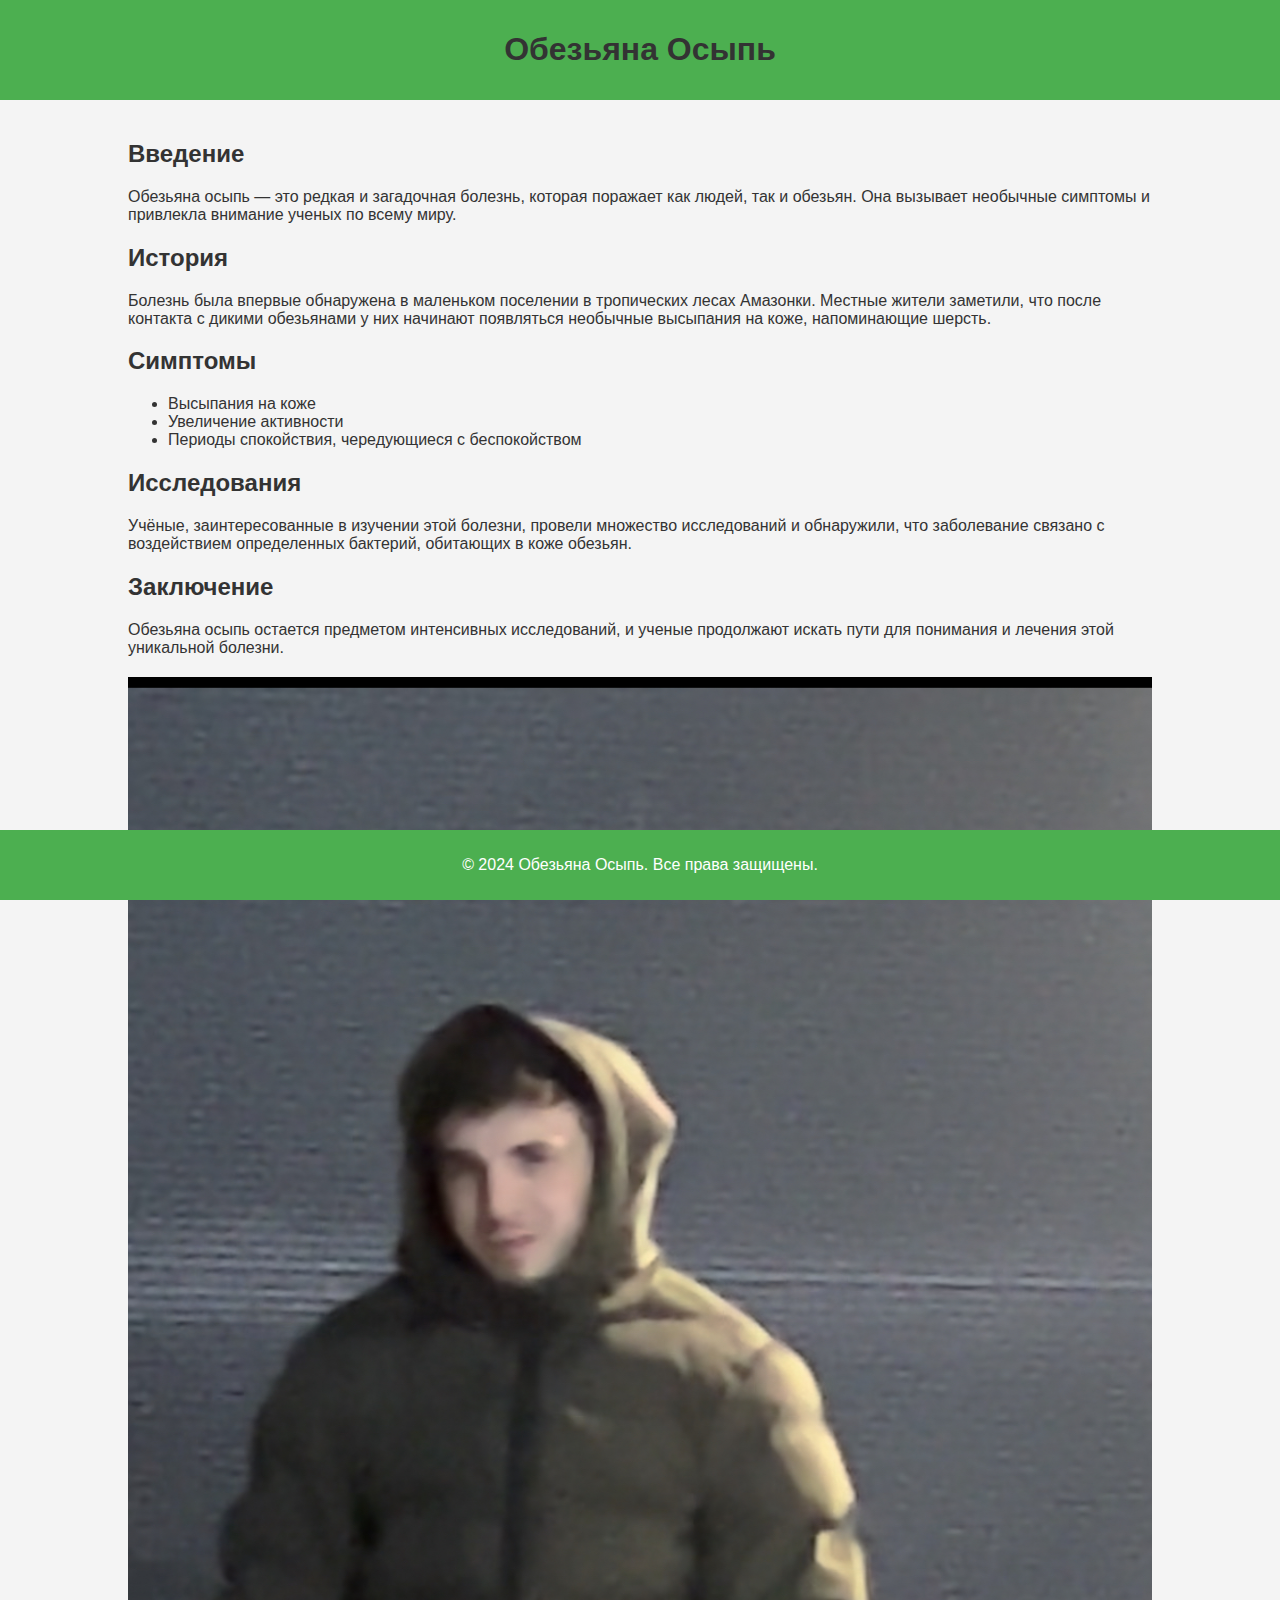
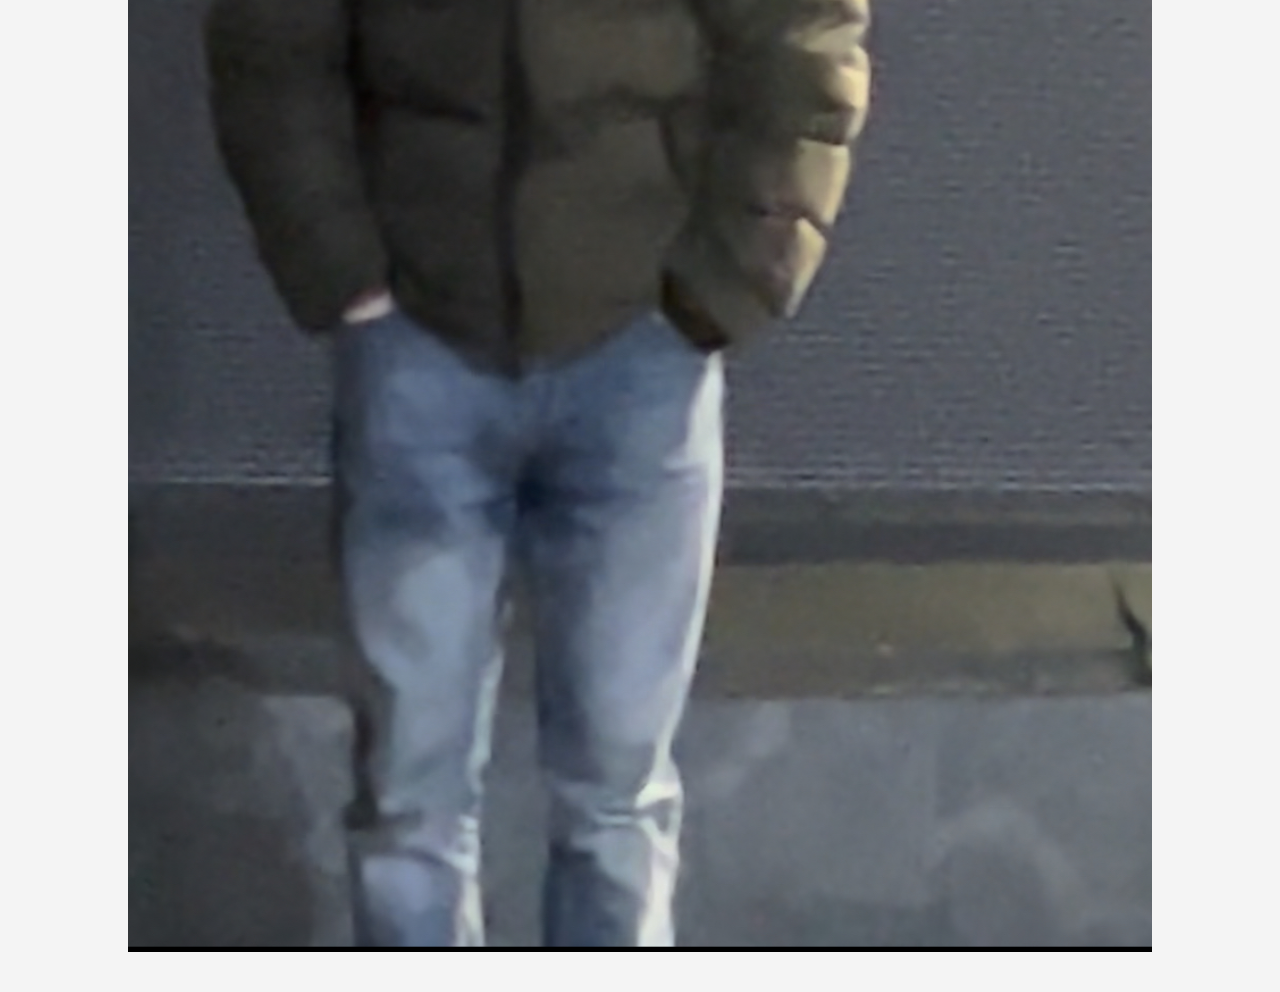
==== Site from Asuka.html @ ecda6715 "Add files via upload" ====
<!DOCTYPE html>
<html lang="ru">
<head>
    <meta charset="UTF-8">
    <meta name="viewport" content="width=device-width, initial-scale=1.0">
    <title>Обезьяна Осыпь</title>
    <style>
        body {
            font-family: Arial, sans-serif;
            background-color: #f4f4f4;
            color: #333;
            margin: 0;
            padding: 0;
        }
        header {
            background-color: #4CAF50;
            color: white;
            padding: 10px 0;
            text-align: center;
        }
        .container {
            width: 80%;
            margin: 0 auto;
            padding: 20px;
        }
        h1, h2 {
            color: #333;
        }
        img {
            display: block;
            margin: 20px auto;
            max-width: 100%;
            height: auto;
        }
        footer {
            text-align: center;
            padding: 10px 0;
            background-color: #4CAF50;
            color: white;
            position: fixed;
            width: 100%;
            bottom: 0;
        }
    </style>
</head>
<body>

    <header>
        <h1>Обезьяна Осыпь</h1>
    </header>

    <div class="container">
        <h2>Введение</h2>
        <p>Обезьяна осыпь — это редкая и загадочная болезнь, которая поражает как людей, так и обезьян. Она вызывает необычные симптомы и привлекла внимание ученых по всему миру.</p>

        <h2>История</h2>
        <p>Болезнь была впервые обнаружена в маленьком поселении в тропических лесах Амазонки. Местные жители заметили, что после контакта с дикими обезьянами у них начинают появляться необычные высыпания на коже, напоминающие шерсть.</p>

        <h2>Симптомы</h2>
        <ul>
            <li>Высыпания на коже</li>
            <li>Увеличение активности</li>
            <li>Периоды спокойствия, чередующиеся с беспокойством</li>
        </ul>

        <h2>Исследования</h2>
        <p>Учёные, заинтересованные в изучении этой болезни, провели множество исследований и обнаружили, что заболевание связано с воздействием определенных бактерий, обитающих в коже обезьян.</p>

        <h2>Заключение</h2>
        <p>Обезьяна осыпь остается предметом интенсивных исследований, и ученые продолжают искать пути для понимания и лечения этой уникальной болезни.</p>

        <!-- Изображение -->
        <img src="rost.png" alt="Рост высыпаний на коже" />
    </div>

    <footer>
        <p>&copy; 2024 Обезьяна Осыпь. Все права защищены.</p>
    </footer>

</body>
</html>
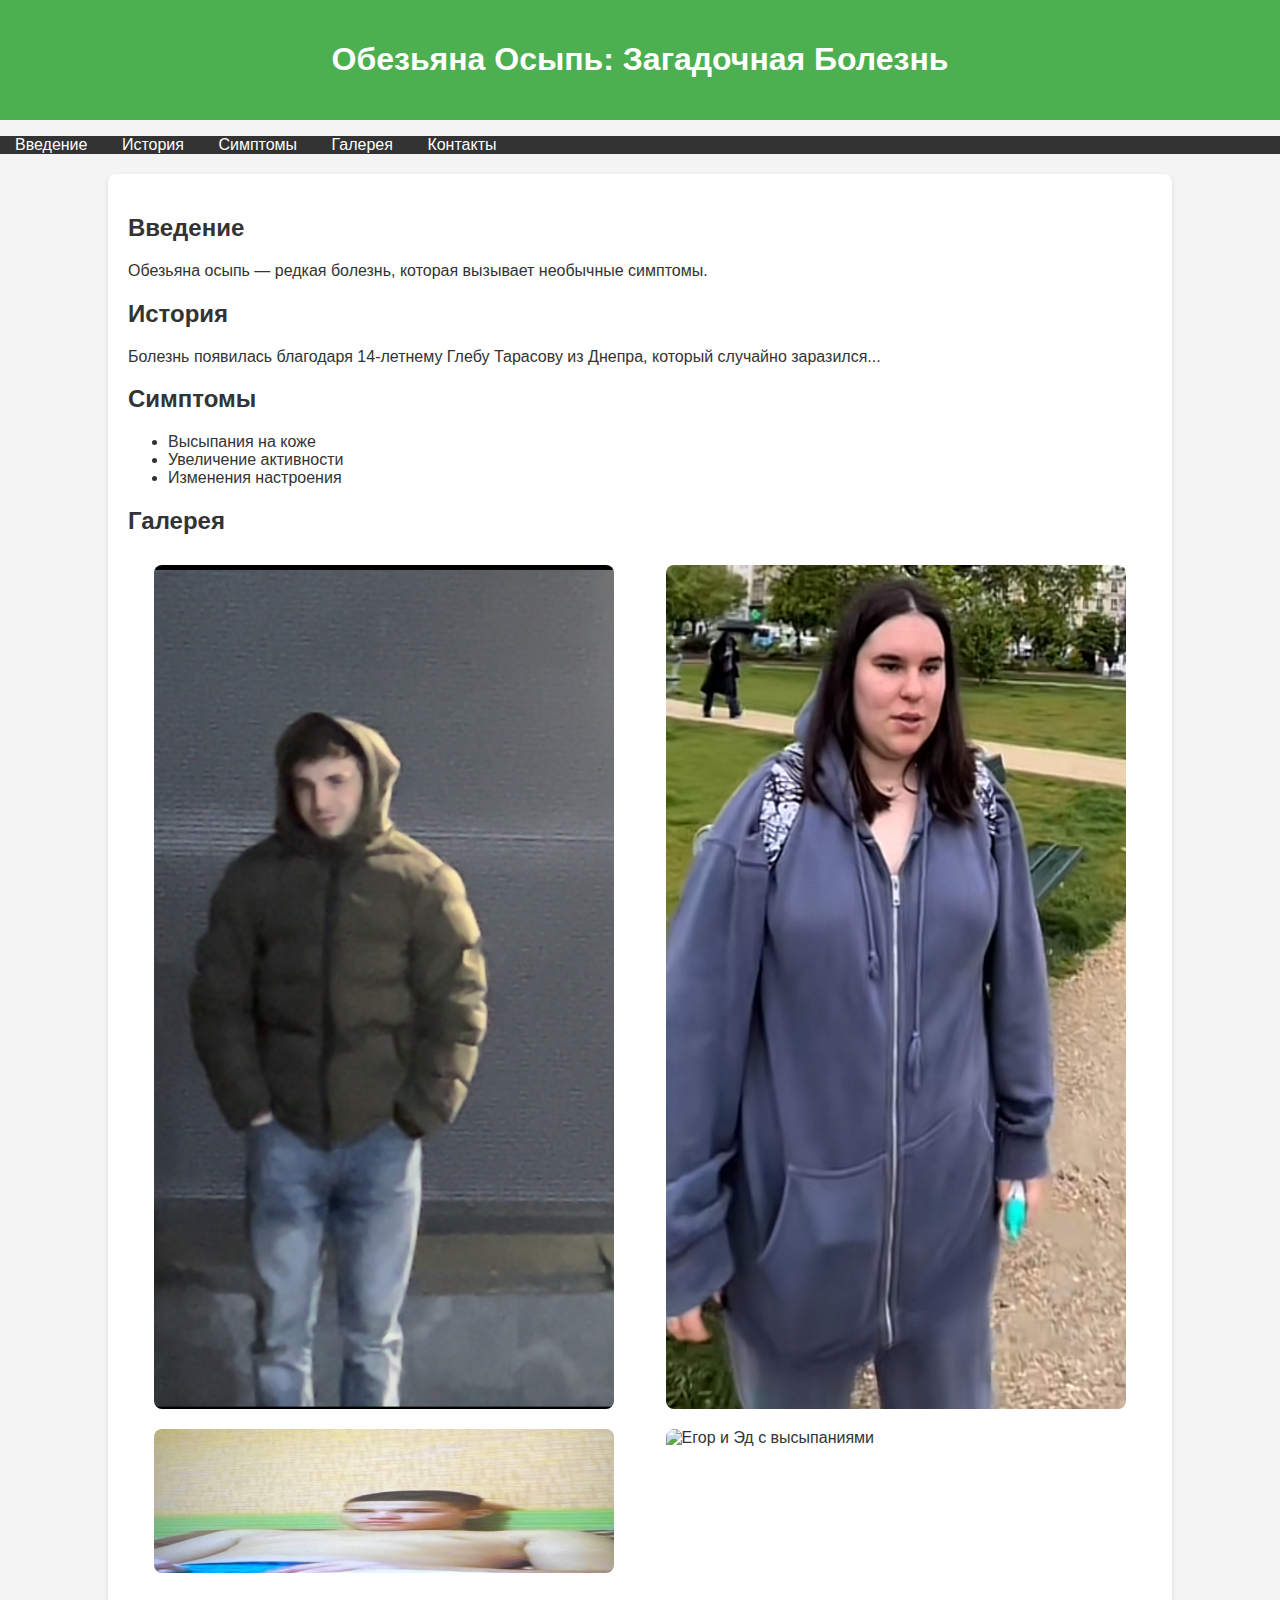
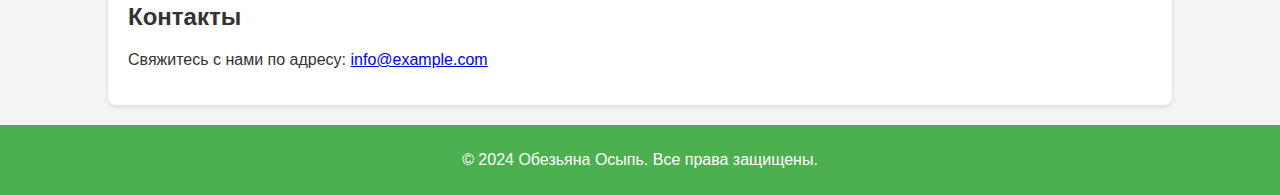
==== commit 4ca72f98: "Update Site from Asuka.html" ====
--- a/Site from Asuka.html
+++ b/Site from Asuka.html
@@ -4,73 +4,58 @@
     <meta charset="UTF-8">
     <meta name="viewport" content="width=device-width, initial-scale=1.0">
     <title>Обезьяна Осыпь</title>
-    <style>
-        body {
-            font-family: Arial, sans-serif;
-            background-color: #f4f4f4;
-            color: #333;
-            margin: 0;
-            padding: 0;
-        }
-        header {
-            background-color: #4CAF50;
-            color: white;
-            padding: 10px 0;
-            text-align: center;
-        }
-        .container {
-            width: 80%;
-            margin: 0 auto;
-            padding: 20px;
-        }
-        h1, h2 {
-            color: #333;
-        }
-        img {
-            display: block;
-            margin: 20px auto;
-            max-width: 100%;
-            height: auto;
-        }
-        footer {
-            text-align: center;
-            padding: 10px 0;
-            background-color: #4CAF50;
-            color: white;
-            position: fixed;
-            width: 100%;
-            bottom: 0;
-        }
-    </style>
+    <link rel="stylesheet" href="styles.css">
 </head>
 <body>
 
     <header>
-        <h1>Обезьяна Осыпь</h1>
+        <h1>Обезьяна Осыпь: Загадочная Болезнь</h1>
     </header>
 
+    <nav>
+        <ul>
+            <li><a href="#introduction">Введение</a></li>
+            <li><a href="#history">История</a></li>
+            <li><a href="#symptoms">Симптомы</a></li>
+            <li><a href="#gallery">Галерея</a></li>
+            <li><a href="#contact">Контакты</a></li>
+        </ul>
+    </nav>
+
     <div class="container">
-        <h2>Введение</h2>
-        <p>Обезьяна осыпь — это редкая и загадочная болезнь, которая поражает как людей, так и обезьян. Она вызывает необычные симптомы и привлекла внимание ученых по всему миру.</p>
+        <section id="introduction">
+            <h2>Введение</h2>
+            <p>Обезьяна осыпь — редкая болезнь, которая вызывает необычные симптомы.</p>
+        </section>
 
-        <h2>История</h2>
-        <p>Болезнь была впервые обнаружена в маленьком поселении в тропических лесах Амазонки. Местные жители заметили, что после контакта с дикими обезьянами у них начинают появляться необычные высыпания на коже, напоминающие шерсть.</p>
+        <section id="history">
+            <h2>История</h2>
+            <p>Болезнь появилась благодаря 14-летнему Глебу Тарасову из Днепра, который случайно заразился...</p>
+        </section>
 
-        <h2>Симптомы</h2>
-        <ul>
-            <li>Высыпания на коже</li>
-            <li>Увеличение активности</li>
-            <li>Периоды спокойствия, чередующиеся с беспокойством</li>
-        </ul>
+        <section id="symptoms">
+            <h2>Симптомы</h2>
+            <ul>
+                <li>Высыпания на коже</li>
+                <li>Увеличение активности</li>
+                <li>Изменения настроения</li>
+            </ul>
+        </section>
 
-        <h2>Исследования</h2>
-        <p>Учёные, заинтересованные в изучении этой болезни, провели множество исследований и обнаружили, что заболевание связано с воздействием определенных бактерий, обитающих в коже обезьян.</p>
+        <section id="gallery">
+            <h2>Галерея</h2>
+            <div class="gallery">
+                <img src="rost.png" alt="Рост высыпаний на коже">
+                <img src="tolstaya.png" alt="Толстая обезьяна с симптомами">
+                <img src="gob.jpg" alt="Гоблин с признаками болезни">
+                <img src="egor_i_ed.jpg" alt="Егор и Эд с высыпаниями">
+            </div>
+        </section>
 
-        <h2>Заключение</h2>
-        <p>Обезьяна осыпь остается предметом интенсивных исследований, и ученые продолжают искать пути для понимания и лечения этой уникальной болезни.</p>
-
-        <!-- Изображение -->
-        <img src="rost.png" alt="Рост высыпаний на коже" />
+        <section id="contact">
+            <h2>Контакты</h2>
+            <p>Свяжитесь с нами по адресу: <a href="mailto:info@example.com">info@example.com</a></p>
+        </section>
     </div>
 
     <footer>
@@ -79,3 +64,4 @@
 
 </body>
 </html>
+
--- a/styles.css
+++ b/styles.css
@@ -0,0 +1,68 @@
+body {
+    font-family: 'Arial', sans-serif;
+    background-color: #f4f4f4;
+    color: #333;
+    margin: 0;
+    padding: 0;
+}
+
+header {
+    background-color: #4CAF50;
+    color: white;
+    text-align: center;
+    padding: 20px;
+}
+
+nav {
+    background-color: #333;
+}
+
+nav ul {
+    list-style: none;
+    padding: 0;
+}
+
+nav ul li {
+    display: inline;
+    margin: 0 15px;
+}
+
+nav ul li a {
+    color: white;
+    text-decoration: none;
+}
+
+.container {
+    width: 80%;
+    margin: 20px auto;
+    padding: 20px;
+    background-color: white;
+    border-radius: 8px;
+    box-shadow: 0 2px 5px rgba(0, 0, 0, 0.1);
+}
+
+h2 {
+    color: #333;
+}
+
+.gallery {
+    display: flex;
+    justify-content: space-around;
+    flex-wrap: wrap;
+}
+
+.gallery img {
+    width: 45%;
+    margin: 10px;
+    border-radius: 8px;
+}
+
+footer {
+    text-align: center;
+    padding: 10px 0;
+    background-color: #4CAF50;
+    color: white;
+    position: relative;
+    bottom: 0;
+    width: 100%;
+}
